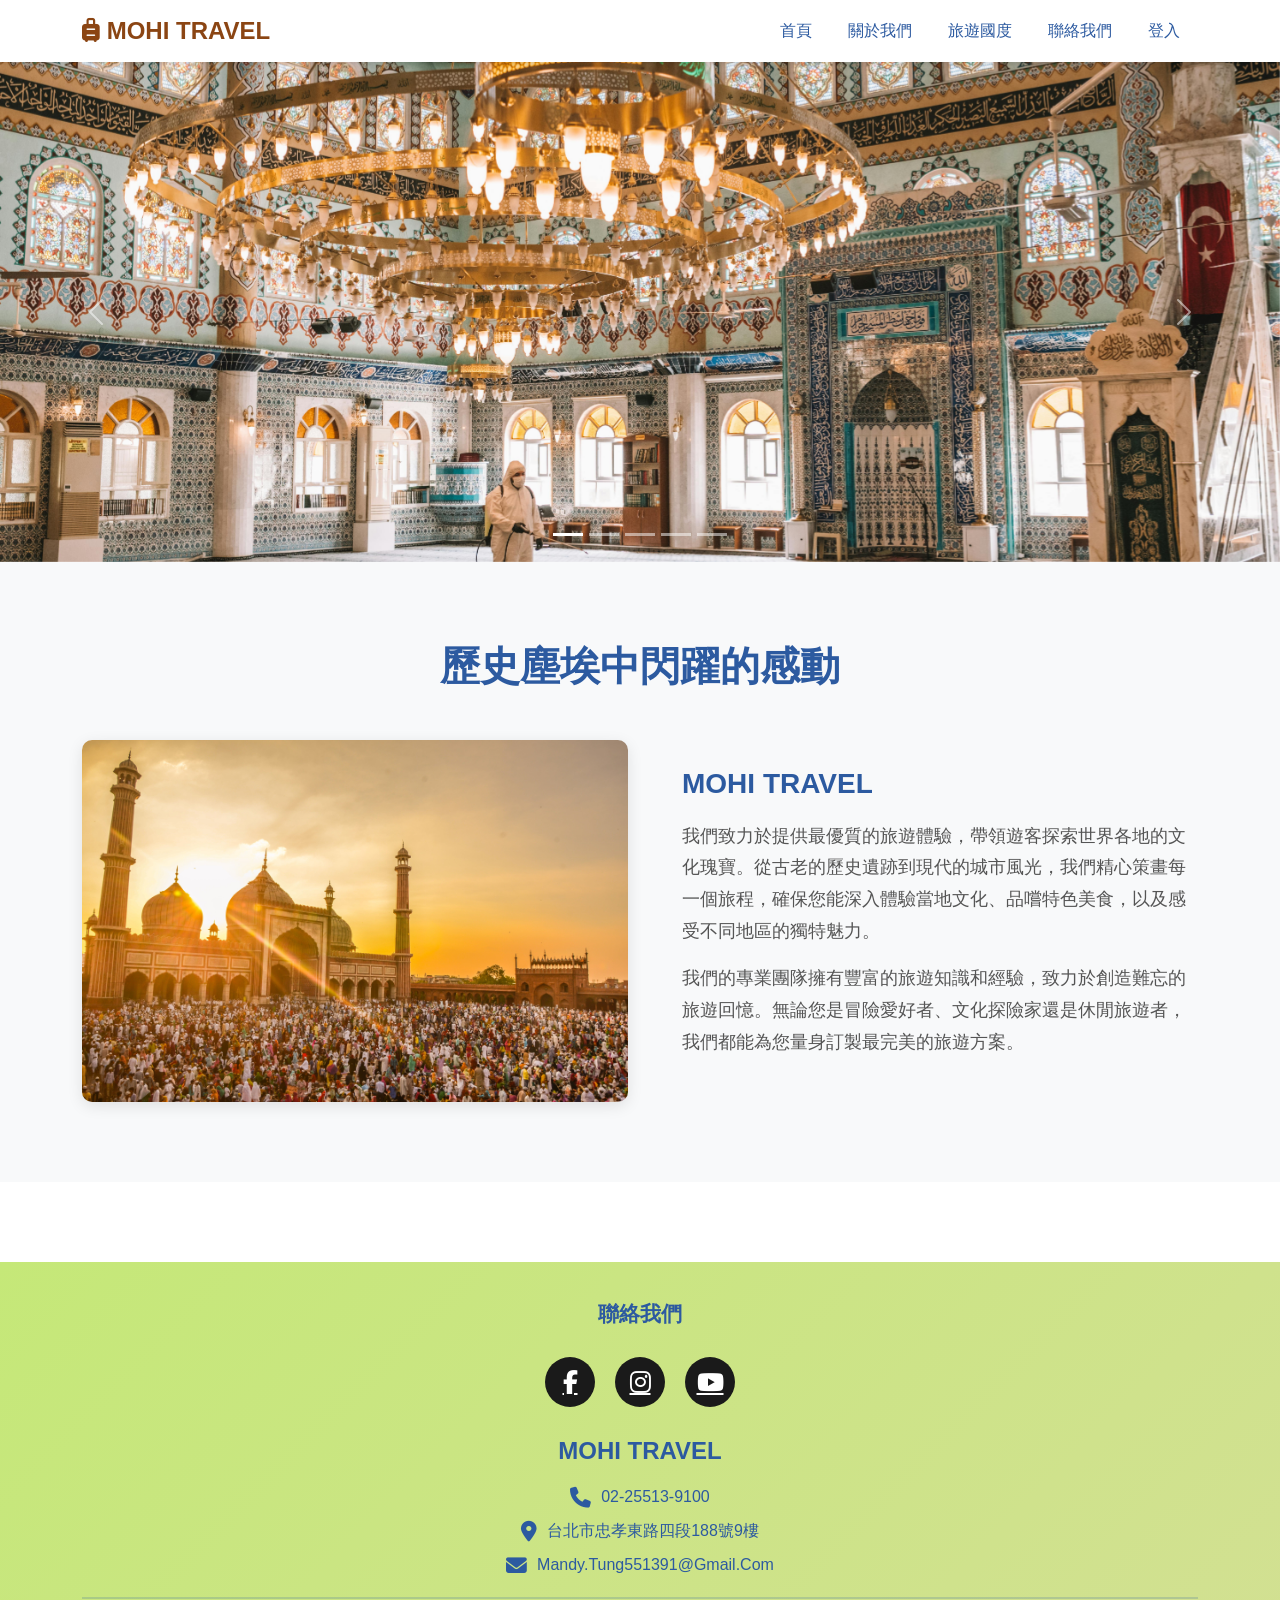
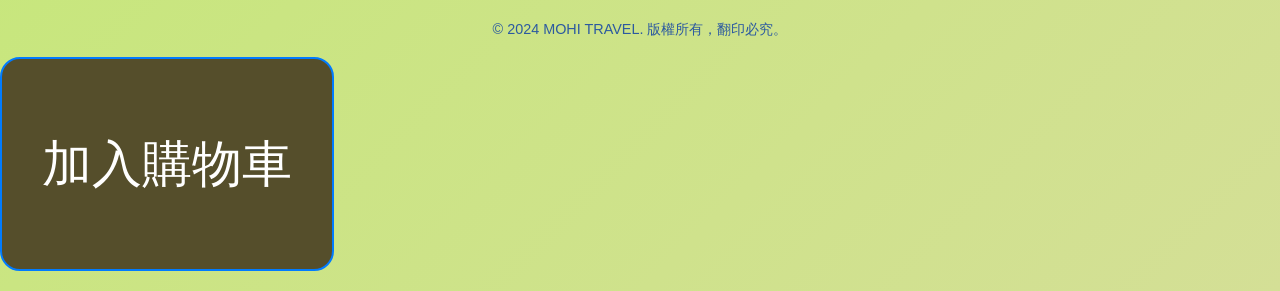
==== about.html @ 19081225 "Add about page content" ====
<!DOCTYPE html>
<html lang="zh-TW">
<head>
    <meta charset="UTF-8">
    <meta name="viewport" content="width=device-width, initial-scale=1.0">
    <title>MOHI TRAVEL - 旅遊世界</title>
    <!-- Bootstrap CSS -->
    <link href="css/bootstrap.min.css" rel="stylesheet">
    <!-- Icons CSS -->
    <link rel="stylesheet" href="css/icons.css">
    <!-- Custom Styles -->
    <link rel="stylesheet" href="css/style.css">
    <!-- Google tag (gtag.js) -->
    <script async src="https://www.googletagmanager.com/gtag/js?id=G-MBJXNG1E0V"></script>
    <script async src="https://www.googletagmanager.com/gtag/js?id=AW-18338762550"></script>
    <script>
        window.dataLayer = window.dataLayer || [];
        function gtag(){dataLayer.push(arguments);}
        gtag('js', new Date());
        gtag('config', 'G-MBJXNG1E0V');
        gtag('config', 'AW-18338762550');
    </script>
    
    </script>
</head>
<body>
    <!-- Navigation Bar -->
    <nav class="navbar navbar-expand-lg navbar-light sticky-top">
        <div class="container">
            <a class="navbar-brand" href="index.html">
                <i class="fas fa-suitcase-rolling"></i> MOHI TRAVEL
            </a>
            <button class="navbar-toggler" type="button" data-bs-toggle="collapse" data-bs-target="#navbarNav">
                <span class="navbar-toggler-icon"></span>
            </button>
            <div class="collapse navbar-collapse" id="navbarNav">
                <ul class="navbar-nav ms-auto">
                    <li class="nav-item">
                        <a class="nav-link" href="#home">首頁</a>
                    </li>
                    <li class="nav-item">
                        <a class="nav-link" href="#about">關於我們</a>
                    </li>
                    <li class="nav-item">
                        <a class="nav-link" href="#products">旅遊國度</a>
                    </li>
                    <li class="nav-item">
                        <a class="nav-link" href="#contact">聯絡我們</a>
                    </li>
                    <li class="nav-item">
                        <a class="nav-link" href="#login">登入</a>
                    </li>
                </ul>
            </div>
        </div>
    </nav>

    <!-- Carousel Section -->
    <section id="home" class="carousel-section">
        <div id="carouselExampleIndicators" class="carousel slide" data-bs-ride="carousel">
            <div class="carousel-indicators">
                <button type="button" data-bs-target="#carouselExampleIndicators" data-bs-slide-to="0" class="active"></button>
                <button type="button" data-bs-target="#carouselExampleIndicators" data-bs-slide-to="1"></button>
                <button type="button" data-bs-target="#carouselExampleIndicators" data-bs-slide-to="2"></button>
                <button type="button" data-bs-target="#carouselExampleIndicators" data-bs-slide-to="3"></button>
                <button type="button" data-bs-target="#carouselExampleIndicators" data-bs-slide-to="4"></button>
            </div>
            <div class="carousel-inner">
                <div class="carousel-item active">
                    <img src="images/TURKEY.jpg" class="d-block w-100" alt="土耳其">
                </div>
                           </div>
            <button class="carousel-control-prev" type="button" data-bs-target="#carouselExampleIndicators" data-bs-slide="prev">
                <span class="carousel-control-prev-icon"></span>
            </button>
            <button class="carousel-control-next" type="button" data-bs-target="#carouselExampleIndicators" data-bs-slide="next">
                <span class="carousel-control-next-icon"></span>
            </button>
        </div>
    </section>

    <!-- About Section -->
    <section id="about" class="about-section">
        <div class="container">
            <h2 class="about-title">歷史塵埃中閃躍的感動</h2>
            <div class="row align-items-center">
                <div class="col-lg-6 mb-4 mb-lg-0">
                    <img src="images/pexels-rayn-l-1656184-3163677.jpg" alt="關於我們" class="img-fluid about-image">
                </div>
                <div class="col-lg-6">
                    <div class="about-text">
                        <h3>MOHI TRAVEL</h3>
                        <p>
                            我們致力於提供最優質的旅遊體驗，帶領遊客探索世界各地的文化瑰寶。從古老的歷史遺跡到現代的城市風光，我們精心策畫每一個旅程，確保您能深入體驗當地文化、品嚐特色美食，以及感受不同地區的獨特魅力。
                        </p>
                        <p>
                            我們的專業團隊擁有豐富的旅遊知識和經驗，致力於創造難忘的旅遊回憶。無論您是冒險愛好者、文化探險家還是休閒旅遊者，我們都能為您量身訂製最完美的旅遊方案。
                        </p>
                    </div>
                </div>
            </div>
        </div>
    </section>

    <!-- Footer -->
    <footer id="contact" class="footer">
        <div class="container">
            <h3 class="footer-title">聯絡我們</h3>
            
            <!-- Social Icons -->
            <div class="social-icons">
                <a href="https://facebook.com" target="_blank" title="Facebook">
                    <i class="fab fa-facebook-f"></i>
                </a>
                <a href="https://instagram.com" target="_blank" title="Instagram">
                    <i class="fab fa-instagram"></i>
                </a>
                <a href="https://youtube.com" target="_blank" title="YouTube">
                    <i class="fab fa-youtube"></i>
                </a>
            </div>

            <!-- Contact Information -->
            <div class="contact-info">
                <h4 style="color: #2c5aa0; font-weight: bold; margin-bottom: 20px;">MOHI TRAVEL</h4>
                
                <div class="contact-item">
                    <i class="fas fa-phone"></i>
                    <span>02-25513-9100</span>
                </div>
                
                <div class="contact-item">
                    <i class="fas fa-map-marker-alt"></i>
                    <span>台北市忠孝東路四段188號9樓</span>
                </div>
                
                <div class="contact-item">
                    <i class="fas fa-envelope"></i>
                    <span>Mandy.Tung551391@Gmail.Com</span>
                </div>
            </div>

            <!-- Copyright -->
            <div class="copyright">
                <p>&copy; 2024 MOHI TRAVEL. 版權所有，翻印必究。</p>
            </div>
        </div>
        <a href="#" type="button" class="btnstyle" id="btnstyle">加入購物車</a>
    </footer>

    <!-- Bootstrap JS -->
    <script src="js/bootstrap.bundle.min.js"></script>
        <script>
        (function(){
            var btn = document.getElementById('btnstyle') || document.querySelector('.btnstyle');
            if(!btn) return;
            btn.addEventListener('click', function(){
                var eventParams = {
                    currency: "TWD",
                    value: 1000,
                    coupon: "SUMMER_FUN",
                    payment_type: "Credit Card",
                    items: [
                        {
                            item_id: "SKU_12345",
                            item_name: "Stan and Friends Tee",
                            affiliation: "Google Merchandise Store",
                            coupon: "SUMMER_FUN",
                            discount: 2.22,
                            index: 0,
                            item_brand: "Google",
                            item_category: "Apparel",
                            item_category2: "Adult",
                            item_category3: "Shirts",
                            item_category4: "Crew",
                            item_category5: "Short sleeve",
                            item_list_id: "related_products",
                            item_list_name: "Related Products",
                            item_variant: "green",
                            location_id: "ChIJIQBpAG2ahYAR_6128GcTUEo",
                            price: 10.01,
                            google_business_vertical: "retail",
                            quantity: 3
                        }
                    ]
                };
                if (typeof gtag === 'function') {
                    gtag('event', 'add_to_cart', eventParams);
                } else {
                    console.warn('gtag not defined');
                }
            }, false);
        })();
        </script>
</body>
</html>
---- css/icons.css ----
/* Font Awesome Icons */
@import url('https://cdnjs.cloudflare.com/ajax/libs/font-awesome/6.4.0/css/all.min.css');
---- css/style.css ----
/* General Styles */
body {
    font-family: 'Microsoft YaHei', Arial, sans-serif;
}

/* Navigation Bar */
.navbar {
    background-color: #fff;
    box-shadow: 0 2px 4px rgba(0,0,0,0.1);
}

.navbar-brand {
    font-weight: bold;
    font-size: 1.5rem;
    color: #8B4513 !important;
}

.nav-link {
    color: #2c5aa0 !important;
    font-weight: 500;
    margin: 0 10px;
}

.nav-link:hover {
    color: #8B4513 !important;
}

/* Carousel */
.carousel-item {
    height: 500px;
    object-fit: cover;
}

.carousel-item img {
    height: 100%;
    object-fit: cover;
}

/* About Section */
.about-section {
    padding: 80px 0;
    background-color: #f8f9fa;
}

.about-title {
    color: #2c5aa0;
    font-size: 2.5rem;
    font-weight: bold;
    text-align: center;
    margin-bottom: 50px;
}

.about-image {
    border-radius: 10px;
    box-shadow: 0 4px 15px rgba(0,0,0,0.1);
}

.about-text {
    padding-left: 30px;
}

.about-text h3 {
    color: #2c5aa0;
    font-weight: bold;
    margin-bottom: 20px;
}

.about-text p {
    color: #555;
    line-height: 1.8;
    font-size: 1.1rem;
}

/* Product Section */
.products-section {
    padding: 80px 0;
}

.products-title {
    color: #2c5aa0;
    font-size: 2.5rem;
    font-weight: bold;
    text-align: center;
    margin-bottom: 50px;
}

.product-card {
    border-radius: 15px;
    overflow: hidden;
    box-shadow: 0 4px 15px rgba(0,0,0,0.1);
    transition: transform 0.3s ease;
    height: 100%;
}

.product-card:hover {
    transform: translateY(-10px);
}

.product-card-img {
    height: 250px;
    object-fit: cover;
}

.product-card-body {
    padding: 20px;
    text-align: center;
}

.product-card-title {
    font-weight: bold;
    font-size: 1.3rem;
    color: #2c3e50;
    margin-bottom: 10px;
}

.product-card-text {
    color: #666;
    font-size: 0.95rem;
    line-height: 1.6;
}

/* Country Cards Specific Colors */
.card-turkey {
    background: linear-gradient(135deg, #87CEEB 0%, #B0E0E6 100%);
}

.card-oman {
    background: linear-gradient(135deg, #9B7EBD 0%, #B39DDB 100%);
}

.card-morocco {
    background: linear-gradient(135deg, #D4AF37 0%, #E8CA9E 100%);
}

.card-iran {
    background: linear-gradient(135deg, #6FB3D5 0%, #85C1E9 100%);
}

.card-egypt {
    background: linear-gradient(135deg, #F4A460 0%, #FFB6C1 100%);
}

.card-saudi {
    background: linear-gradient(135deg, #FFD700 0%, #FFA500 100%);
}

/* Footer */
.footer {
    background: linear-gradient(135deg, #C5E878 0%, #D4DF96 100%);
    padding: 40px 0 20px;
    margin-top: 80px;
}

.footer-title {
    color: #2c5aa0;
    font-weight: bold;
    font-size: 1.3rem;
    text-align: center;
    margin-bottom: 30px;
}

.social-icons {
    display: flex;
    justify-content: center;
    gap: 20px;
    margin-bottom: 30px;
}

.social-icons a {
    display: inline-flex;
    align-items: center;
    justify-content: center;
    width: 50px;
    height: 50px;
    background-color: #1a1a1a;
    border-radius: 50%;
    color: white;
    font-size: 1.5rem;
    transition: background-color 0.3s ease;
}

.social-icons a:hover {
    background-color: #2c5aa0;
    text-decoration: none;
}

.contact-info {
    text-align: center;
    color: #2c5aa0;
    margin-bottom: 20px;
}

.contact-info p {
    margin: 10px 0;
    font-weight: 500;
}

.contact-item {
    display: flex;
    align-items: center;
    justify-content: center;
    gap: 10px;
    margin: 10px 0;
}

.contact-item i {
    font-size: 1.3rem;
}

.copyright {
    text-align: center;
    padding-top: 20px;
    border-top: 2px solid rgba(44, 90, 160, 0.2);
    color: #2c5aa0;
    margin-top: 20px;
    font-size: 0.9rem;
}
a.btnstyle {
  color:white;
  background-color:hsl(50 33% 25%);
  font-size: 50px;
  padding: 30px 40px;
  border:2px solid #007bff;
  border-radius:20px;
  cursor: pointer;
  text-decoration: none;
  line-height:3em;
}
a.btnstyle:hover {
  background-color:#00438a;
}
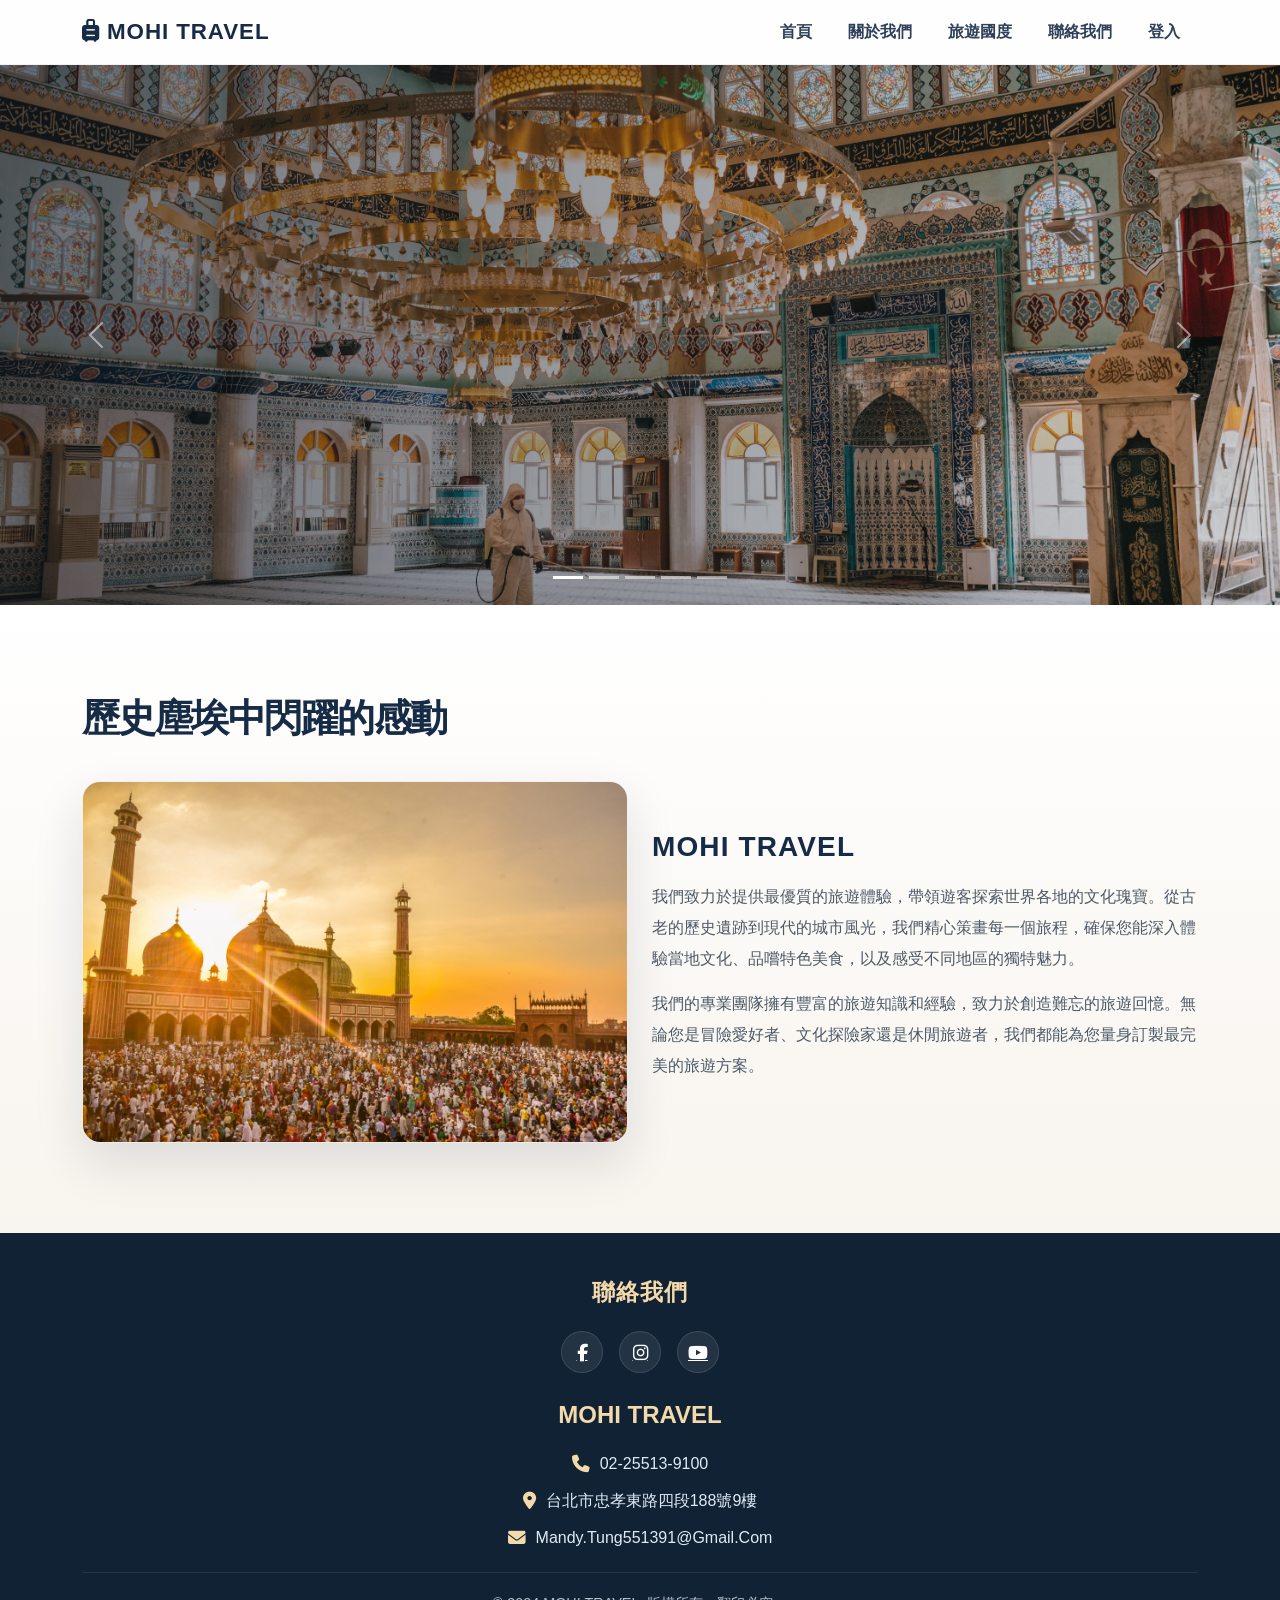
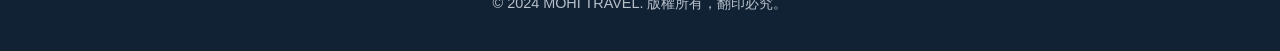
==== commit 58830c22: "Update travel landing page branding and remove cart CTA" ====
--- a/about.html
+++ b/about.html
@@ -145,52 +145,9 @@
                 <p>&copy; 2024 MOHI TRAVEL. 版權所有，翻印必究。</p>
             </div>
         </div>
-        <a href="#" type="button" class="btnstyle" id="btnstyle">加入購物車</a>
     </footer>
 
     <!-- Bootstrap JS -->
     <script src="js/bootstrap.bundle.min.js"></script>
-        <script>
-        (function(){
-            var btn = document.getElementById('btnstyle') || document.querySelector('.btnstyle');
-            if(!btn) return;
-            btn.addEventListener('click', function(){
-                var eventParams = {
-                    currency: "TWD",
-                    value: 1000,
-                    coupon: "SUMMER_FUN",
-                    payment_type: "Credit Card",
-                    items: [
-                        {
-                            item_id: "SKU_12345",
-                            item_name: "Stan and Friends Tee",
-                            affiliation: "Google Merchandise Store",
-                            coupon: "SUMMER_FUN",
-                            discount: 2.22,
-                            index: 0,
-                            item_brand: "Google",
-                            item_category: "Apparel",
-                            item_category2: "Adult",
-                            item_category3: "Shirts",
-                            item_category4: "Crew",
-                            item_category5: "Short sleeve",
-                            item_list_id: "related_products",
-                            item_list_name: "Related Products",
-                            item_variant: "green",
-                            location_id: "ChIJIQBpAG2ahYAR_6128GcTUEo",
-                            price: 10.01,
-                            google_business_vertical: "retail",
-                            quantity: 3
-                        }
-                    ]
-                };
-                if (typeof gtag === 'function') {
-                    gtag('event', 'add_to_cart', eventParams);
-                } else {
-                    console.warn('gtag not defined');
-                }
-            }, false);
-        })();
-        </script>
 </body>
 </html>
--- a/css/style.css
+++ b/css/style.css
@@ -1,198 +1,320 @@
 /* General Styles */
 body {
     font-family: 'Microsoft YaHei', Arial, sans-serif;
+    background: #f6f2eb;
+    color: #1e2430;
+    line-height: 1.7;
+}
+
+img {
+    max-width: 100%;
+}
+
+.section-tag {
+    display: inline-block;
+    letter-spacing: 0.18em;
+    text-transform: uppercase;
+    font-size: 0.72rem;
+    color: #b9925b;
+    font-weight: 700;
+    margin-bottom: 16px;
 }
 
 /* Navigation Bar */
 .navbar {
-    background-color: #fff;
-    box-shadow: 0 2px 4px rgba(0,0,0,0.1);
+    background: rgba(255, 255, 255, 0.92);
+    backdrop-filter: blur(10px);
+    border-bottom: 1px solid rgba(30, 36, 48, 0.06);
+    box-shadow: 0 8px 24px rgba(18, 31, 50, 0.04);
 }
 
 .navbar-brand {
-    font-weight: bold;
-    font-size: 1.5rem;
-    color: #8B4513 !important;
+    font-weight: 700;
+    font-size: 1.4rem;
+    color: #162b45 !important;
+    letter-spacing: 0.04em;
 }
 
 .nav-link {
-    color: #2c5aa0 !important;
-    font-weight: 500;
+    color: #2f405a !important;
+    font-weight: 600;
     margin: 0 10px;
+    position: relative;
 }
 
 .nav-link:hover {
-    color: #8B4513 !important;
+    color: #b9925b !important;
 }
 
 /* Carousel */
+.carousel-section {
+    position: relative;
+    background: #fff;
+}
+
 .carousel-item {
-    height: 500px;
-    object-fit: cover;
+    height: 540px;
 }
 
 .carousel-item img {
     height: 100%;
     object-fit: cover;
+    filter: saturate(1.08) contrast(1.04);
+}
+
+.carousel::before {
+    content: "";
+    position: absolute;
+    inset: 0;
+    background: linear-gradient(90deg, rgba(9, 17, 28, 0.6), rgba(9, 17, 28, 0.2));
+    z-index: 1;
+    pointer-events: none;
+}
+
+.carousel-overlay {
+    position: absolute;
+    inset: 0;
+    display: flex;
+    align-items: center;
+    justify-content: center;
+    z-index: 2;
+    pointer-events: none;
+}
+
+.carousel-overlay > * {
+    pointer-events: auto;
+}
+
+.carousel-overlay .content-box {
+    max-width: 760px;
+    text-align: center;
+    color: #fff;
+    padding: 56px 44px;
+    border-radius: 28px;
+    background: rgba(11, 24, 39, 0.22);
+    border: 1px solid rgba(255, 255, 255, 0.18);
+    box-shadow: 0 24px 60px rgba(0, 0, 0, 0.18);
+    backdrop-filter: blur(4px);
+}
+
+.eyebrow {
+    font-size: 0.76rem;
+    letter-spacing: 0.28em;
+    text-transform: uppercase;
+    color: #f3d8aa;
+    margin-bottom: 18px;
+    font-weight: 700;
+}
+
+.carousel-overlay h1 {
+    font-size: clamp(2.2rem, 4vw, 4.2rem);
+    line-height: 1.08;
+    font-weight: 700;
+    letter-spacing: -0.04em;
+    color: #fff;
+    margin-bottom: 18px;
+}
+
+.carousel-overlay .lead {
+    font-size: 1.06rem;
+    max-width: 620px;
+    margin: 0 auto 22px;
+    color: rgba(255, 255, 255, 0.9);
+}
+
+.hero-actions {
+    display: flex;
+    justify-content: center;
+    gap: 14px;
+    flex-wrap: wrap;
+}
+
+.btn-brand {
+    background: linear-gradient(135deg, #b9925b 0%, #d9b57d 100%);
+    border: 0;
+    color: #fff;
+    border-radius: 999px;
+    padding: 12px 24px;
+    font-weight: 700;
+    box-shadow: 0 12px 28px rgba(185, 146, 91, 0.36);
+}
+
+.btn-brand:hover {
+    color: #fff;
+    opacity: 0.96;
+}
+
+.btn-brand-outline {
+    border: 1px solid rgba(255, 255, 255, 0.45);
+    border-radius: 999px;
+    color: #fff;
+    padding: 12px 24px;
+    font-weight: 600;
 }
 
 /* About Section */
 .about-section {
-    padding: 80px 0;
-    background-color: #f8f9fa;
+    padding: 90px 0;
+    background: linear-gradient(180deg, #fff 0%, #f8f4ee 100%);
 }
 
 .about-title {
-    color: #2c5aa0;
-    font-size: 2.5rem;
-    font-weight: bold;
-    text-align: center;
-    margin-bottom: 50px;
+    color: #162b45;
+    font-size: clamp(2rem, 3vw, 2.9rem);
+    font-weight: 700;
+    margin-bottom: 40px;
+    letter-spacing: -0.04em;
 }
 
 .about-image {
-    border-radius: 10px;
-    box-shadow: 0 4px 15px rgba(0,0,0,0.1);
-}
-
-.about-text {
-    padding-left: 30px;
+    border-radius: 18px;
+    box-shadow: 0 20px 50px rgba(17, 27, 48, 0.12);
+    border: 1px solid rgba(22, 43, 69, 0.05);
 }
 
 .about-text h3 {
-    color: #2c5aa0;
-    font-weight: bold;
-    margin-bottom: 20px;
+    color: #162b45;
+    font-weight: 700;
+    margin-bottom: 18px;
+    letter-spacing: 0.04em;
 }
 
 .about-text p {
-    color: #555;
-    line-height: 1.8;
-    font-size: 1.1rem;
+    color: #4d5968;
+    line-height: 1.9;
+    font-size: 1.02rem;
+    margin-bottom: 14px;
+}
+
+.line-button {
+    display: inline-flex;
+    align-items: center;
+    justify-content: center;
+    padding: 8px 14px;
+    border-radius: 12px;
+    background: #f6f9fc;
+    border: 1px solid rgba(22, 43, 69, 0.08);
+    box-shadow: 0 10px 24px rgba(22, 43, 69, 0.04);
 }
 
 /* Product Section */
 .products-section {
-    padding: 80px 0;
+    padding: 90px 0 70px;
+    background: #f3efe9;
 }
 
 .products-title {
-    color: #2c5aa0;
-    font-size: 2.5rem;
-    font-weight: bold;
-    text-align: center;
-    margin-bottom: 50px;
+    color: #162b45;
+    font-size: clamp(2rem, 3vw, 2.9rem);
+    font-weight: 700;
+    margin-bottom: 42px;
+    letter-spacing: -0.04em;
 }
 
 .product-card {
-    border-radius: 15px;
+    border-radius: 18px;
     overflow: hidden;
-    box-shadow: 0 4px 15px rgba(0,0,0,0.1);
-    transition: transform 0.3s ease;
+    box-shadow: 0 18px 34px rgba(17, 27, 48, 0.06);
+    background: #fff;
+    transition: transform 0.28s ease, box-shadow 0.28s ease;
     height: 100%;
+    border: 1px solid rgba(17, 27, 48, 0.04);
 }
 
 .product-card:hover {
-    transform: translateY(-10px);
+    transform: translateY(-8px);
+    box-shadow: 0 24px 44px rgba(17, 27, 48, 0.10);
 }
 
 .product-card-img {
-    height: 250px;
+    height: 240px;
     object-fit: cover;
 }
 
 .product-card-body {
-    padding: 20px;
-    text-align: center;
+    padding: 20px 18px 22px;
+    text-align: left;
+}
+
+.product-country {
+    display: inline-block;
+    font-size: 0.72rem;
+    letter-spacing: 0.18em;
+    text-transform: uppercase;
+    color: #b9925b;
+    font-weight: 700;
+    margin-bottom: 10px;
 }
 
 .product-card-title {
-    font-weight: bold;
-    font-size: 1.3rem;
-    color: #2c3e50;
+    font-weight: 700;
+    font-size: 1.18rem;
+    color: #162b45;
     margin-bottom: 10px;
+    line-height: 1.5;
 }
 
 .product-card-text {
-    color: #666;
-    font-size: 0.95rem;
-    line-height: 1.6;
-}
-
-/* Country Cards Specific Colors */
-.card-turkey {
-    background: linear-gradient(135deg, #87CEEB 0%, #B0E0E6 100%);
-}
-
-.card-oman {
-    background: linear-gradient(135deg, #9B7EBD 0%, #B39DDB 100%);
-}
-
-.card-morocco {
-    background: linear-gradient(135deg, #D4AF37 0%, #E8CA9E 100%);
-}
-
-.card-iran {
-    background: linear-gradient(135deg, #6FB3D5 0%, #85C1E9 100%);
-}
-
-.card-egypt {
-    background: linear-gradient(135deg, #F4A460 0%, #FFB6C1 100%);
-}
-
-.card-saudi {
-    background: linear-gradient(135deg, #FFD700 0%, #FFA500 100%);
+    color: #5d6574;
+    font-size: 0.94rem;
+    line-height: 1.75;
+    margin-bottom: 0;
 }
 
 /* Footer */
 .footer {
-    background: linear-gradient(135deg, #C5E878 0%, #D4DF96 100%);
-    padding: 40px 0 20px;
-    margin-top: 80px;
+    background: #112235;
+    color: #edf2f8;
+    padding: 46px 0 20px;
+    margin-top: 0;
 }
 
 .footer-title {
-    color: #2c5aa0;
-    font-weight: bold;
-    font-size: 1.3rem;
+    color: #f4d9aa;
+    font-weight: 700;
+    font-size: 1.45rem;
     text-align: center;
-    margin-bottom: 30px;
+    margin-bottom: 24px;
+    letter-spacing: 0.04em;
 }
 
 .social-icons {
     display: flex;
     justify-content: center;
-    gap: 20px;
-    margin-bottom: 30px;
+    gap: 16px;
+    margin-bottom: 28px;
 }
 
 .social-icons a {
     display: inline-flex;
     align-items: center;
     justify-content: center;
-    width: 50px;
-    height: 50px;
-    background-color: #1a1a1a;
+    width: 42px;
+    height: 42px;
+    background-color: rgba(255, 255, 255, 0.08);
+    border: 1px solid rgba(255, 255, 255, 0.12);
     border-radius: 50%;
-    color: white;
-    font-size: 1.5rem;
-    transition: background-color 0.3s ease;
+    color: #fff;
+    font-size: 1.1rem;
+    transition: all 0.2s ease;
 }
 
 .social-icons a:hover {
-    background-color: #2c5aa0;
+    background: #b9925b;
+    border-color: transparent;
     text-decoration: none;
 }
 
 .contact-info {
     text-align: center;
-    color: #2c5aa0;
+    color: #edf2f8;
     margin-bottom: 20px;
 }
 
-.contact-info p {
-    margin: 10px 0;
-    font-weight: 500;
+.contact-info h4 {
+    color: #f4d9aa !important;
+    font-weight: 700;
+    margin-bottom: 20px;
 }
 
 .contact-item {
@@ -201,31 +323,38 @@
     justify-content: center;
     gap: 10px;
     margin: 10px 0;
+    color: #dfeaf5;
 }
 
 .contact-item i {
-    font-size: 1.3rem;
+    font-size: 1.1rem;
+    color: #f4d9aa;
 }
 
 .copyright {
     text-align: center;
-    padding-top: 20px;
-    border-top: 2px solid rgba(44, 90, 160, 0.2);
-    color: #2c5aa0;
+    padding-top: 18px;
+    border-top: 1px solid rgba(255, 255, 255, 0.08);
+    color: rgba(237, 242, 248, 0.76);
     margin-top: 20px;
     font-size: 0.9rem;
 }
-a.btnstyle {
-  color:white;
-  background-color:hsl(50 33% 25%);
-  font-size: 50px;
-  padding: 30px 40px;
-  border:2px solid #007bff;
-  border-radius:20px;
-  cursor: pointer;
-  text-decoration: none;
-  line-height:3em;
-}
-a.btnstyle:hover {
-  background-color:#00438a;
+
+@media (max-width: 768px) {
+    .carousel-item {
+        height: 440px;
+    }
+
+    .carousel-overlay .content-box {
+        padding: 32px 22px;
+    }
+
+    .hero-actions {
+        flex-direction: column;
+    }
+
+    .btn-brand,
+    .btn-brand-outline {
+        width: 100%;
+    }
 }
